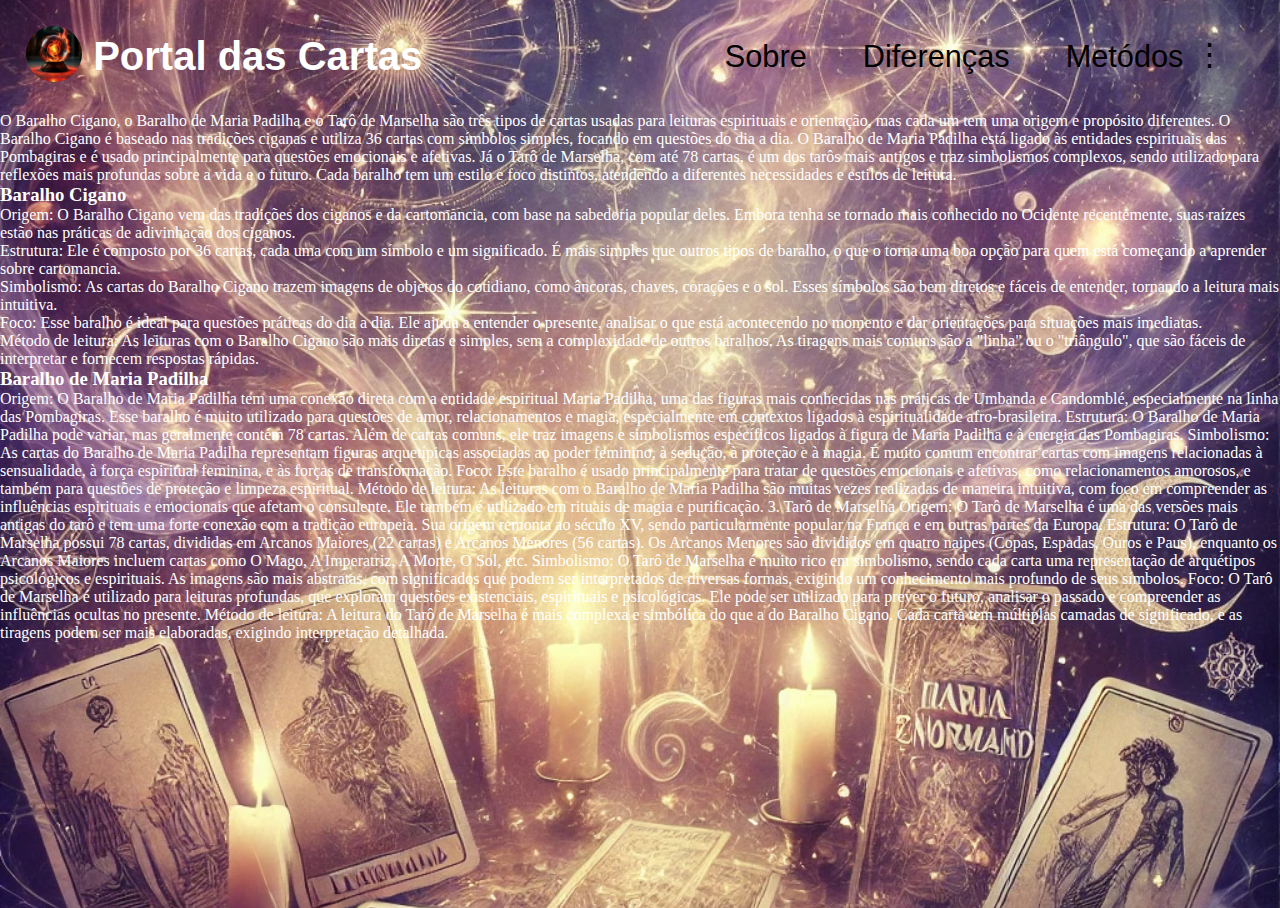
==== diferencas/diferencas.html @ e998c52c "inicio da diferença entre as cartas" ====
<!DOCTYPE html>
<html lang="en">
<head>
    <meta charset="UTF-8">
    <meta name="viewport" content="width=device-width, initial-scale=1.0">
    <link rel="stylesheet" href="diferencas.css">
    <title>Portal das Cartas</title>
    <link rel="icon" href="../img/logo.png" type="image/png">
    <script src="script.js"></script>
</head>
<body>
    <header>
        
        <a href="./index.html"><img class="logo" src="../img/logo.png" alt="logo do site" ></a>
        <nav>
            <h1>Portal das Cartas</h1>
        </nav>
        <nav class="pags">
            <a href="./sobre/sobre.html">Sobre</a>
            <a href="./diferencas/diferencas.html">Diferenças</a>
            <a href="./metodos/metodos.html">Metódos</a>

            <a href=""> <p>&#8942;</p> </a>

        </nav>
    </header>
    <main>
        <section class="intro">
          <div class="introducao">
             <p>O Baralho Cigano, o Baralho de Maria Padilha e o Tarô de Marselha são três tipos de cartas usadas para leituras espirituais e orientação, mas cada um tem uma origem e propósito diferentes. O Baralho Cigano é baseado nas tradições ciganas e utiliza 36 cartas com símbolos simples, focando em questões do dia a dia. O Baralho de Maria Padilha está ligado às entidades espirituais das Pombagiras e é usado principalmente para questões emocionais e afetivas. Já o Tarô de Marselha, com até 78 cartas, é um dos tarôs mais antigos e traz simbolismos complexos, sendo utilizado para reflexões mais profundas sobre a vida e o futuro. Cada baralho tem um estilo e foco distintos, atendendo a diferentes necessidades e estilos de leitura.</p>
            </div>
        </section>    

        <div class="baralho_c">
            <h3>Baralho Cigano</h3>
            <p>Origem: O Baralho Cigano vem das tradições dos ciganos e da cartomancia, com base na sabedoria popular deles. Embora tenha se tornado mais conhecido no Ocidente recentemente, suas raízes estão nas práticas de adivinhação dos ciganos.</p>

            <p> Estrutura: Ele é composto por 36 cartas, cada uma com um símbolo e um significado. É mais simples que outros tipos de baralho, o que o torna uma boa opção para quem está começando a aprender sobre cartomancia.</p>
                
            <p>Simbolismo: As cartas do Baralho Cigano trazem imagens de objetos do cotidiano, como âncoras, chaves, corações e o sol. Esses símbolos são bem diretos e fáceis de entender, tornando a leitura mais intuitiva.</p>
                
            <p>Foco: Esse baralho é ideal para questões práticas do dia a dia. Ele ajuda a entender o presente, analisar o que está acontecendo no momento e dar orientações para situações mais imediatas.</p> 
                
            <p>Método de leitura: As leituras com o Baralho Cigano são mais diretas e simples, sem a complexidade de outros baralhos. As tiragens mais comuns são a "linha" ou o "triângulo", que são fáceis de interpretar e fornecem respostas rápidas.</p>
        </div>

        <div class="baralho_p">
            <h3>Baralho de Maria Padilha</h3>

            <p>Origem: O Baralho de Maria Padilha tem uma conexão direta com a entidade espiritual Maria Padilha, uma das figuras mais conhecidas nas práticas de Umbanda e Candomblé, especialmente na linha das Pombagiras. Esse baralho é muito utilizado para questões de amor, relacionamentos e magia, especialmente em contextos ligados à espiritualidade afro-brasileira.
                Estrutura: O Baralho de Maria Padilha pode variar, mas geralmente contém 78 cartas. Além de cartas comuns, ele traz imagens e simbolismos específicos ligados à figura de Maria Padilha e à energia das Pombagiras.
                Simbolismo: As cartas do Baralho de Maria Padilha representam figuras arquetípicas associadas ao poder feminino, à sedução, à proteção e à magia. É muito comum encontrar cartas com imagens relacionadas à sensualidade, à força espiritual feminina, e às forças de transformação.
                Foco: Este baralho é usado principalmente para tratar de questões emocionais e afetivas, como relacionamentos amorosos, e também para questões de proteção e limpeza espiritual.
                Método de leitura: As leituras com o Baralho de Maria Padilha são muitas vezes realizadas de maneira intuitiva, com foco em compreender as influências espirituais e emocionais que afetam o consulente. Ele também é utilizado em rituais de magia e purificação.
                3. Tarô de Marselha
                Origem: O Tarô de Marselha é uma das versões mais antigas do tarô e tem uma forte conexão com a tradição europeia. Sua origem remonta ao século XV, sendo particularmente popular na França e em outras partes da Europa.
                Estrutura: O Tarô de Marselha possui 78 cartas, divididas em Arcanos Maiores (22 cartas) e Arcanos Menores (56 cartas). Os Arcanos Menores são divididos em quatro naipes (Copas, Espadas, Ouros e Paus), enquanto os Arcanos Maiores incluem cartas como O Mago, A Imperatriz, A Morte, O Sol, etc.
                Simbolismo: O Tarô de Marselha é muito rico em simbolismo, sendo cada carta uma representação de arquétipos psicológicos e espirituais. As imagens são mais abstratas, com significados que podem ser interpretados de diversas formas, exigindo um conhecimento mais profundo de seus símbolos.
                Foco: O Tarô de Marselha é utilizado para leituras profundas, que exploram questões existenciais, espirituais e psicológicas. Ele pode ser utilizado para prever o futuro, analisar o passado e compreender as influências ocultas no presente.
                Método de leitura: A leitura do Tarô de Marselha é mais complexa e simbólica do que a do Baralho Cigano. Cada carta tem múltiplas camadas de significado, e as tiragens podem ser mais elaboradas, exigindo interpretação detalhada.</p>
        </div>
    </main>
</body>
</html>
---- diferencas/diferencas.css ----
*{
    margin: 0;
    padding: 0;
    box-sizing: border-box;
}

html{
    scroll-behavior: smooth;
    scroll-padding-top: 5rem;
}


/* PP Telegraf Regular */
@font-face {
    font-family: 'PP Telegraf';
    src: url('./FONTES/PPTelegraf-Regular.woff2') format ('woff2'),
         url('./FONTES/PPTelegraf-Regular.woff') format('woff');
    font-weight: normal;
    font-style: normal;
}

/* PP Telegraf UltraBold */
@font-face {
    font-family: 'PP Telegraf';
    src: url('./FONTES/PPTelegraf-UltraBold.woff2') format('woff2'),
         url('./FONTES/PPTelegraf-UltraBold.woff') format('woff');
    font-weight: 800;
    font-style: normal;
}

/* Garet Book */
@font-face {
    font-family: 'Garet';
    src: url('./FONTES/Garet-Book.woff2') format('woff2'),
         url('./FONTES/Garet-Book.woff') format('woff');
    font-weight: 300;
    font-style: normal;
}

/* Garet Heavy */
@font-face {
    font-family: 'Garet';
    src: url('./FONTES/Garet-Heavy.woff2') format('woff2'),
         url('./FONTES/Garet-Heavy.woff') format('woff');
    font-weight: 900;
    font-style: normal;
}

:root{
    --barra-color: #5F0087;
    --botton-color:#6e0d0d;
    --box-name: rgba(217, 217, 217, 0.123);
    --inst-name: #000000;
    --color-text: #ffffff;
}

body{
    background-image: url("../img/img.cartas1.webp");
    background-size: cover;
    background-position: center; 
    background-attachment: fixed; 
    background-attachment: scroll;
    background-repeat: repeat-y, no-repeat;
    overflow-x: hidden;
    height: 90.19vh;
    color: var(--color-text);   
    margin-bottom: 6rem; 
}

main {
    max-width: 1440px;
    margin-inline: auto;
}

header {
    display: flex;
    justify-content: space-between;
    align-items: center;
    font-size: 20px;
    padding: 2%;

}

header img {
    width: 5.36rem;
    height: auto;    
}

header .logo {
    width: 3.5rem;
    height: 3.5rem; 
    margin-right: 0.725rem; 
    border-radius: 10rem;
}

header nav {
    width: 71.66rem;
    height: auto;
}

nav h1 {
    font-family: 'PP Telegraf', sans-serif;
    font-weight: 600;
}

nav a {
    text-decoration: none;
    color: var(--color-text);

    font-family: 'Garet', 'sans-serif';
    font-weight: 200;
}

nav.pags a {
    color: rgb(0, 0, 0);
    text-decoration: none;
    margin-left: 51px;
    font-size: 1.92rem;
    font-weight: 300;

    font-family: 'Segoe UI', Tahoma, Geneva, Verdana, sans-serif;
    font-weight: 200;
    
}

nav.pags a:hover {
    text-decoration: double;
}

nav.pags p {
    margin-top: -39px;
    margin-left: 520px;
    color: black;
}
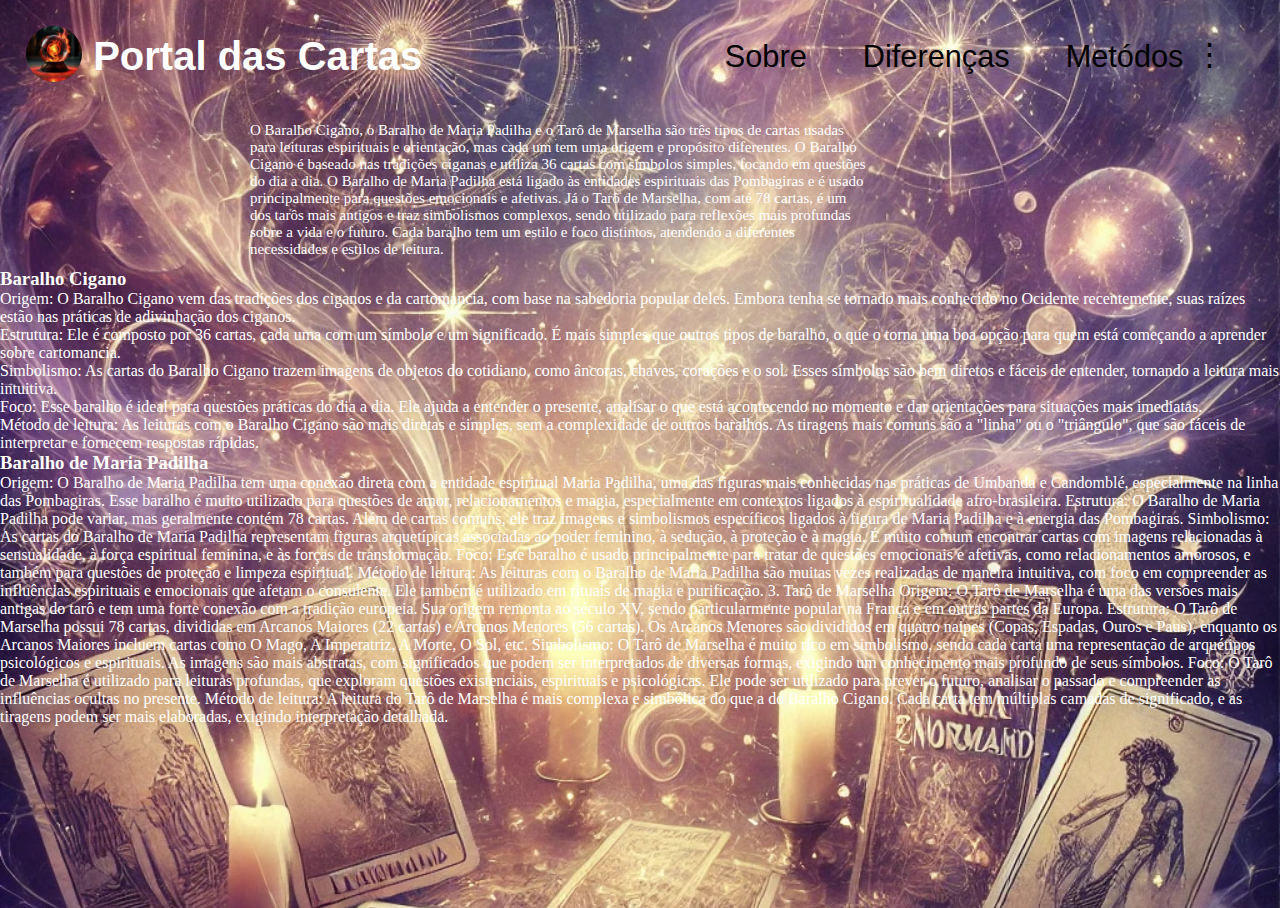
==== commit a256290f: "salvando alteraçõe" ====
--- a/diferencas/diferencas.html
+++ b/diferencas/diferencas.html
@@ -25,11 +25,9 @@
         </nav>
     </header>
     <main>
-        <section class="intro">
-          <div class="introducao">
-             <p>O Baralho Cigano, o Baralho de Maria Padilha e o Tarô de Marselha são três tipos de cartas usadas para leituras espirituais e orientação, mas cada um tem uma origem e propósito diferentes. O Baralho Cigano é baseado nas tradições ciganas e utiliza 36 cartas com símbolos simples, focando em questões do dia a dia. O Baralho de Maria Padilha está ligado às entidades espirituais das Pombagiras e é usado principalmente para questões emocionais e afetivas. Já o Tarô de Marselha, com até 78 cartas, é um dos tarôs mais antigos e traz simbolismos complexos, sendo utilizado para reflexões mais profundas sobre a vida e o futuro. Cada baralho tem um estilo e foco distintos, atendendo a diferentes necessidades e estilos de leitura.</p>
-            </div>
-        </section>    
+          <div class="intro">
+             <p class="moving-text">O Baralho Cigano, o Baralho de Maria Padilha e o Tarô de Marselha são três tipos de cartas usadas para leituras espirituais e orientação, mas cada um tem uma origem e propósito diferentes. O Baralho Cigano é baseado nas tradições ciganas e utiliza 36 cartas com símbolos simples, focando em questões do dia a dia. O Baralho de Maria Padilha está ligado às entidades espirituais das Pombagiras e é usado principalmente para questões emocionais e afetivas. Já o Tarô de Marselha, com até 78 cartas, é um dos tarôs mais antigos e traz simbolismos complexos, sendo utilizado para reflexões mais profundas sobre a vida e o futuro. Cada baralho tem um estilo e foco distintos, atendendo a diferentes necessidades e estilos de leitura.</p>
+            </div>  
 
         <div class="baralho_c">
             <h3>Baralho Cigano</h3>
--- a/diferencas/diferencas.css
+++ b/diferencas/diferencas.css
@@ -132,3 +132,36 @@
     margin-left: 520px;
     color: black;
 }
+
+.intro p {
+    position: relative;
+    display: inline-block;
+    padding: 10px;
+    font-size: 15px;
+    width: 40rem;
+    margin-left: 15rem;
+    z-index: 1;
+}
+
+/*before {
+    content: "";
+    position: absolute;
+    top: 0;
+    left: 0;
+    width: 50rem;
+    height: 150%;
+    margin-left: 202px;
+    border-radius: 2rem;
+    background-attachment: fixed;
+    margin-top: 3px;
+    background-color: #a02121;
+    z-index: -1;
+}*/
+
+.moving-text {
+    position: relative;
+    display: inline-block;
+    /*animation: moveText 2s infinite alternate;  Faz o texto se mover */
+    margin: 0; 
+    margin-left: 39px;
+}  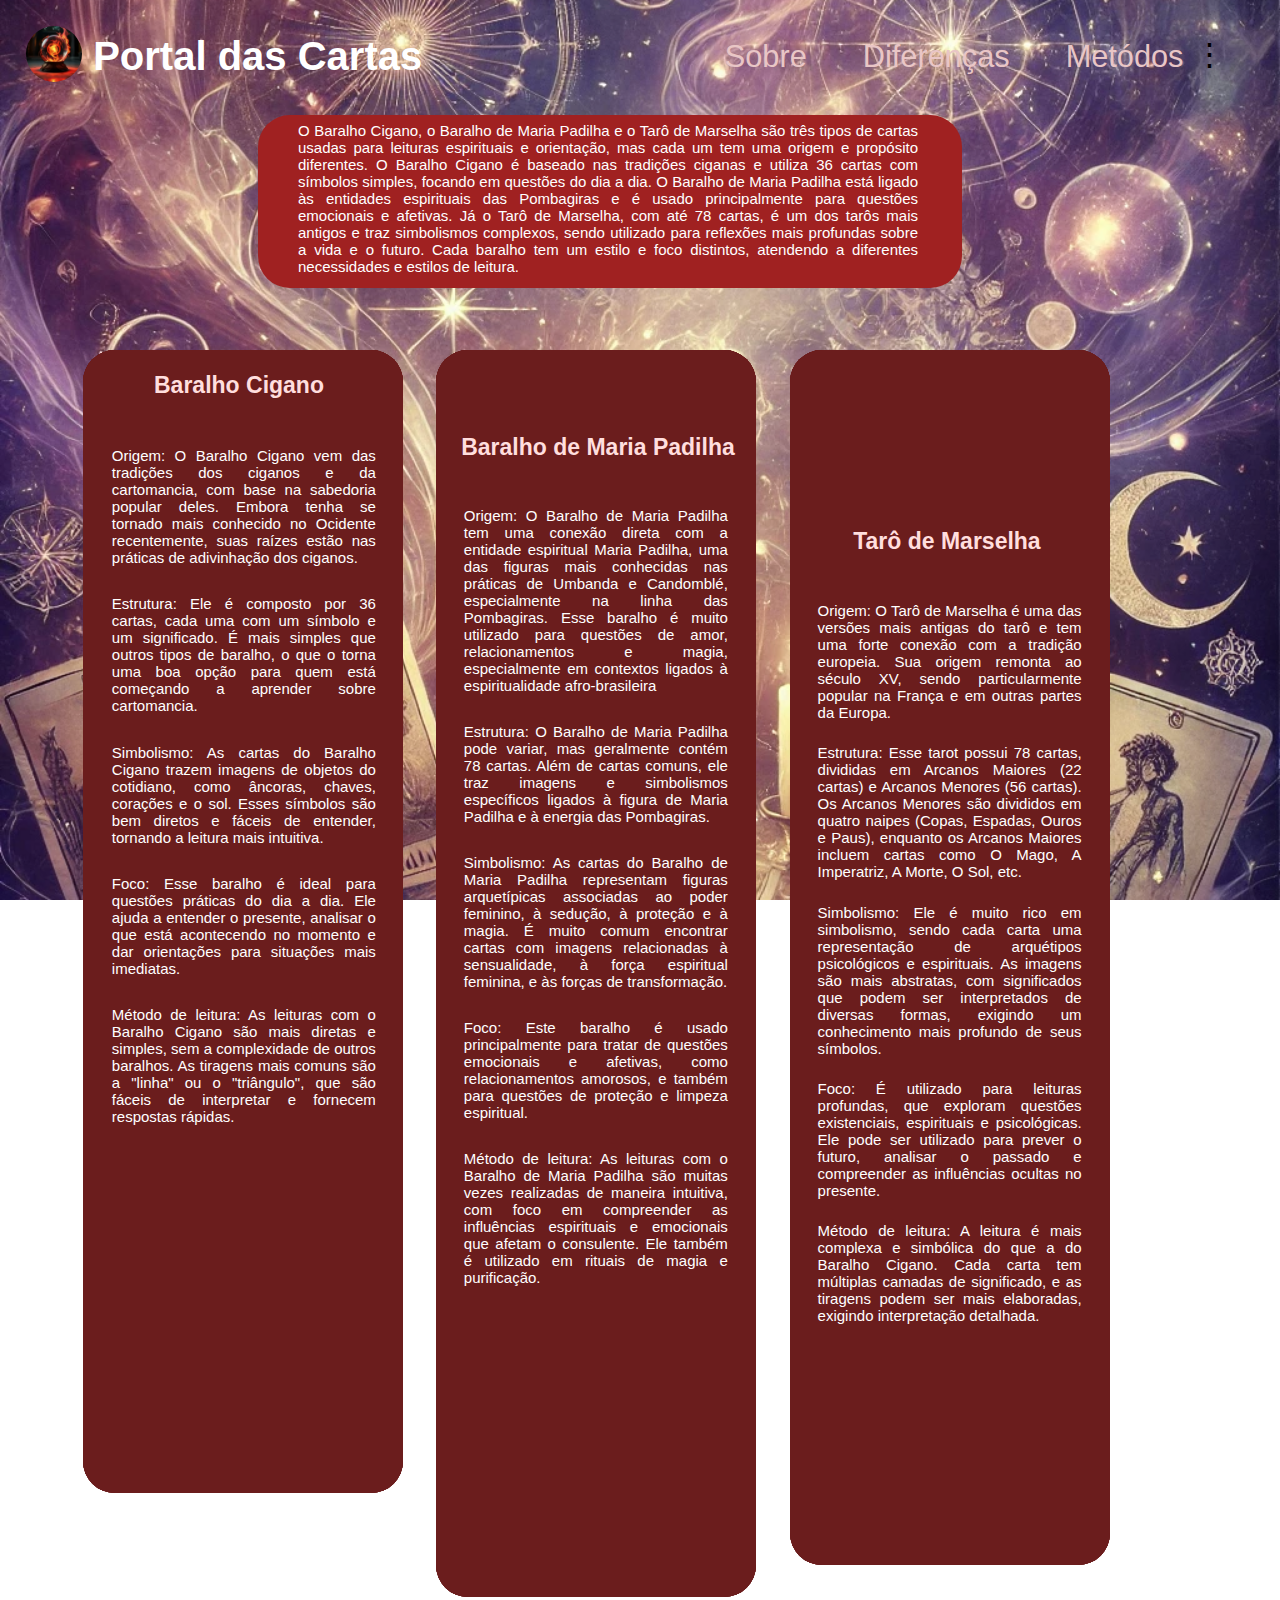
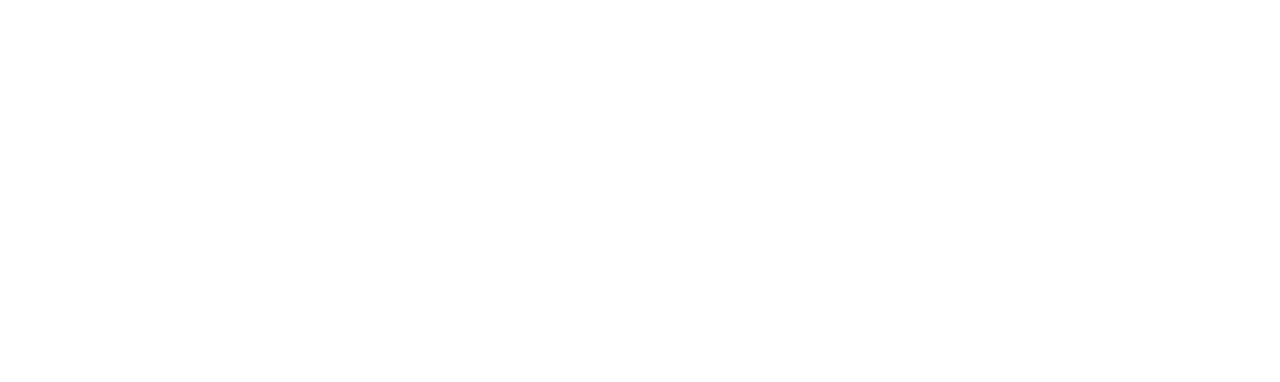
==== commit 4d6cfaee: "finalização da página de diferenças entre as cartas" ====
--- a/diferencas/diferencas.html
+++ b/diferencas/diferencas.html
@@ -11,7 +11,7 @@
 <body>
     <header>
         
-        <a href="./index.html"><img class="logo" src="../img/logo.png" alt="logo do site" ></a>
+        <a href="../index.html"><img class="logo" src="../img/logo.png" alt="logo do site" ></a>
         <nav>
             <h1>Portal das Cartas</h1>
         </nav>
@@ -31,6 +31,7 @@
 
         <div class="baralho_c">
             <h3>Baralho Cigano</h3>
+
             <p>Origem: O Baralho Cigano vem das tradições dos ciganos e da cartomancia, com base na sabedoria popular deles. Embora tenha se tornado mais conhecido no Ocidente recentemente, suas raízes estão nas práticas de adivinhação dos ciganos.</p>
 
             <p> Estrutura: Ele é composto por 36 cartas, cada uma com um símbolo e um significado. É mais simples que outros tipos de baralho, o que o torna uma boa opção para quem está começando a aprender sobre cartomancia.</p>
@@ -45,17 +46,28 @@
         <div class="baralho_p">
             <h3>Baralho de Maria Padilha</h3>
 
-            <p>Origem: O Baralho de Maria Padilha tem uma conexão direta com a entidade espiritual Maria Padilha, uma das figuras mais conhecidas nas práticas de Umbanda e Candomblé, especialmente na linha das Pombagiras. Esse baralho é muito utilizado para questões de amor, relacionamentos e magia, especialmente em contextos ligados à espiritualidade afro-brasileira.
-                Estrutura: O Baralho de Maria Padilha pode variar, mas geralmente contém 78 cartas. Além de cartas comuns, ele traz imagens e simbolismos específicos ligados à figura de Maria Padilha e à energia das Pombagiras.
-                Simbolismo: As cartas do Baralho de Maria Padilha representam figuras arquetípicas associadas ao poder feminino, à sedução, à proteção e à magia. É muito comum encontrar cartas com imagens relacionadas à sensualidade, à força espiritual feminina, e às forças de transformação.
-                Foco: Este baralho é usado principalmente para tratar de questões emocionais e afetivas, como relacionamentos amorosos, e também para questões de proteção e limpeza espiritual.
-                Método de leitura: As leituras com o Baralho de Maria Padilha são muitas vezes realizadas de maneira intuitiva, com foco em compreender as influências espirituais e emocionais que afetam o consulente. Ele também é utilizado em rituais de magia e purificação.
-                3. Tarô de Marselha
-                Origem: O Tarô de Marselha é uma das versões mais antigas do tarô e tem uma forte conexão com a tradição europeia. Sua origem remonta ao século XV, sendo particularmente popular na França e em outras partes da Europa.
-                Estrutura: O Tarô de Marselha possui 78 cartas, divididas em Arcanos Maiores (22 cartas) e Arcanos Menores (56 cartas). Os Arcanos Menores são divididos em quatro naipes (Copas, Espadas, Ouros e Paus), enquanto os Arcanos Maiores incluem cartas como O Mago, A Imperatriz, A Morte, O Sol, etc.
-                Simbolismo: O Tarô de Marselha é muito rico em simbolismo, sendo cada carta uma representação de arquétipos psicológicos e espirituais. As imagens são mais abstratas, com significados que podem ser interpretados de diversas formas, exigindo um conhecimento mais profundo de seus símbolos.
-                Foco: O Tarô de Marselha é utilizado para leituras profundas, que exploram questões existenciais, espirituais e psicológicas. Ele pode ser utilizado para prever o futuro, analisar o passado e compreender as influências ocultas no presente.
-                Método de leitura: A leitura do Tarô de Marselha é mais complexa e simbólica do que a do Baralho Cigano. Cada carta tem múltiplas camadas de significado, e as tiragens podem ser mais elaboradas, exigindo interpretação detalhada.</p>
+            <p>Origem: O Baralho de Maria Padilha tem uma conexão direta com a entidade espiritual Maria Padilha, uma das figuras mais conhecidas nas práticas de Umbanda e Candomblé, especialmente na linha das Pombagiras. Esse baralho é muito utilizado para questões de amor, relacionamentos e magia, especialmente em contextos ligados à espiritualidade afro-brasileira</p>
+
+            <p> Estrutura: O Baralho de Maria Padilha pode variar, mas geralmente contém 78 cartas. Além de cartas comuns, ele traz imagens e simbolismos específicos ligados à figura de Maria Padilha e à energia das Pombagiras.</p>
+                
+            <p>Simbolismo: As cartas do Baralho de Maria Padilha representam figuras arquetípicas associadas ao poder feminino, à sedução, à proteção e à magia. É muito comum encontrar cartas com imagens relacionadas à sensualidade, à força espiritual feminina, e às forças de transformação.</p>
+
+            <p>Foco: Este baralho é usado principalmente para tratar de questões emocionais e afetivas, como relacionamentos amorosos, e também para questões de proteção e limpeza espiritual.</p>
+
+            <p>Método de leitura: As leituras com o Baralho de Maria Padilha são muitas vezes realizadas de maneira intuitiva, com foco em compreender as influências espirituais e emocionais que afetam o consulente. Ele também é utilizado em rituais de magia e purificação.</p>
+        </div>
+
+        <div class="tarot">
+            <h3>Tarô de Marselha</h3>
+            <p>Origem: O Tarô de Marselha é uma das versões mais antigas do tarô e tem uma forte conexão com a tradição europeia. Sua origem remonta ao século XV, sendo particularmente popular na França e em outras partes da Europa.</p>
+
+            <p>Estrutura: Esse tarot possui 78 cartas, divididas em Arcanos Maiores (22 cartas) e Arcanos Menores (56 cartas). Os Arcanos Menores são divididos em quatro naipes (Copas, Espadas, Ouros e Paus), enquanto os Arcanos Maiores incluem cartas como O Mago, A Imperatriz, A Morte, O Sol, etc.</p>
+
+            <p>Simbolismo: Ele é muito rico em simbolismo, sendo cada carta uma representação de arquétipos psicológicos e espirituais. As imagens são mais abstratas, com significados que podem ser interpretados de diversas formas, exigindo um conhecimento mais profundo de seus símbolos.</p>
+
+            <p>Foco: É utilizado para leituras profundas, que exploram questões existenciais, espirituais e psicológicas. Ele pode ser utilizado para prever o futuro, analisar o passado e compreender as influências ocultas no presente.</p>
+
+            <p>Método de leitura: A leitura é mais complexa e simbólica do que a do Baralho Cigano. Cada carta tem múltiplas camadas de significado, e as tiragens podem ser mais elaboradas, exigindo interpretação detalhada.</p>
         </div>
     </main>
 </body>
--- a/diferencas/diferencas.css
+++ b/diferencas/diferencas.css
@@ -58,8 +58,9 @@
     background-image: url("../img/img.cartas1.webp");
     background-size: cover;
     background-position: center; 
-    background-attachment: fixed; 
-    background-attachment: scroll;
+   /* position: fixed;
+    background-attachment: scroll;*/
+    background-attachment: fixed;
     background-repeat: repeat-y, no-repeat;
     overflow-x: hidden;
     height: 90.19vh;
@@ -96,6 +97,7 @@
 header nav {
     width: 71.66rem;
     height: auto;
+    
 }
 
 nav h1 {
@@ -106,19 +108,20 @@
 nav a {
     text-decoration: none;
     color: var(--color-text);
+    /*margin-left: 101px;*/
 
     font-family: 'Garet', 'sans-serif';
     font-weight: 200;
 }
 
 nav.pags a {
-    color: rgb(0, 0, 0);
+    color: rgb(233, 198, 198);
     text-decoration: none;
     margin-left: 51px;
     font-size: 1.92rem;
     font-weight: 300;
 
-    font-family: 'Segoe UI', Tahoma, Geneva, Verdana, sans-serif;
+    font-family: 'Franklin Gothic Medium', 'Arial Narrow', Arial, sans-serif;
     font-weight: 200;
     
 }
@@ -139,24 +142,27 @@
     padding: 10px;
     font-size: 15px;
     width: 40rem;
-    margin-left: 15rem;
-    z-index: 1;
-}
-
-/*before {
+    margin-left: 18rem;
+    text-align: justify;
+    font-family: 'Lucida Sans', 'Lucida Sans Regular', 'Lucida Grande', 'Lucida Sans Unicode', Geneva, Verdana, sans-serif;
+    z-index: 1;
+}
+
+.intro p::before {
     content: "";
     position: absolute;
     top: 0;
     left: 0;
-    width: 50rem;
-    height: 150%;
-    margin-left: 202px;
+    width: 44rem;
+    height: 100%;
+    margin-left: -30px;
+    margin-top: 750rem;
     border-radius: 2rem;
     background-attachment: fixed;
     margin-top: 3px;
     background-color: #a02121;
     z-index: -1;
-}*/
+}
 
 .moving-text {
     position: relative;
@@ -164,4 +170,137 @@
     /*animation: moveText 2s infinite alternate;  Faz o texto se mover */
     margin: 0; 
     margin-left: 39px;
-}  +}  
+
+.baralho_c h3 {
+    position: relative;
+    display: inline-block;
+    padding: 10px;
+    font-size: 23px;
+    margin-top: 77px;
+    margin-left: 9rem;
+    text-align: justify;
+    margin-bottom: -70rem;
+    color: #ffdede;
+    font-family: 'Gill Sans', 'Gill Sans MT', Calibri, 'Trebuchet MS', sans-serif;
+    z-index: 1;
+}
+
+.baralho_c p {
+    font-size: 15px;
+    margin-top: 50px;
+    margin-left: 6.99rem;
+    text-align: justify;
+    margin-bottom: -1.3rem;
+    max-width: 16.5rem;
+    color: #ffffff;
+    font-family: 'Gill Sans', 'Gill Sans MT', Calibri, 'Trebuchet MS', sans-serif;
+    z-index: 1;
+
+    word-spacing: normal;
+}
+
+.baralho_c p::before {
+    content: "";
+    position: absolute;
+    top: 0;
+    left: 0;
+    width: 20rem;
+    height: 127%;
+    margin-left: 83px;
+    margin-top: -200rem;
+    border-radius: 2rem;
+    background-attachment: fixed;
+    margin-top: 350px;
+    background-color: #6b1d1d;
+    z-index: -1;
+}
+
+.baralho_p h3 {
+    position: relative;
+    display: inline-block;
+    padding: 10px;
+    font-size: 23px;
+    top: -680px;
+    margin-left: 28.20rem;
+    text-align: justify;
+    margin-bottom: -70rem;
+    color: #ffdede;
+    font-family: 'Gill Sans', 'Gill Sans MT', Calibri, 'Trebuchet MS', sans-serif;
+    z-index: 1;
+}
+
+.baralho_p p {
+    font-size: 15px;
+    margin-top: -631.8px;
+    margin-left: 28.99rem;
+    text-align: justify;
+    margin-bottom: 41.3rem;
+    
+    max-width: 16.5rem;
+    color: #ffffff;
+    font-family: 'Gill Sans', 'Gill Sans MT', Calibri, 'Trebuchet MS', sans-serif;
+    z-index: 2;
+
+    word-spacing: normal;
+}
+
+.baralho_p p::before {
+    content: "";
+    position: absolute;
+    top: 0;
+    left: 0;
+    width: 20rem;
+    height: 138.5%;
+    margin-left: 436px;
+    margin-top: -200rem;
+    border-radius: 2rem;
+    background-attachment: fixed;
+    margin-top: 350px;
+    background-color: #6b1d1d;
+    z-index: -2;
+}
+
+.tarot h3 {
+    position: relative;
+    display: inline-block;
+    padding: 10px;
+    font-size: 23px;
+    top: -1429px;
+    margin-left: 52.7rem;
+    text-align: justify;
+    margin-bottom: -70rem;
+    color: #ffdede;
+    font-family: 'Gill Sans', 'Gill Sans MT', Calibri, 'Trebuchet MS', sans-serif;
+    z-index: 1;
+}
+
+.tarot p {
+    font-size: 15px;
+    margin-top: -1380px;
+    margin-left: 51.1rem;
+    text-align: justify;
+    margin-bottom: 87.7rem;
+    max-width: 16.5rem;
+    color: #ffffff;
+    font-family: 'Gill Sans', 'Gill Sans MT', Calibri, 'Trebuchet MS', sans-serif;
+    z-index: 1;
+
+    word-spacing: normal;
+}
+
+.tarot p::before {
+    content: "";
+    position: absolute;
+    top: 0;
+    left: 0;
+    width: 20rem;
+    height: 135%;
+    margin-left: 790px;
+    margin-top: -200rem;
+    border-radius: 2rem;
+    background-attachment: fixed;
+    margin-top: 350px;
+    background-color: #6b1d1d;
+    z-index: -1;
+}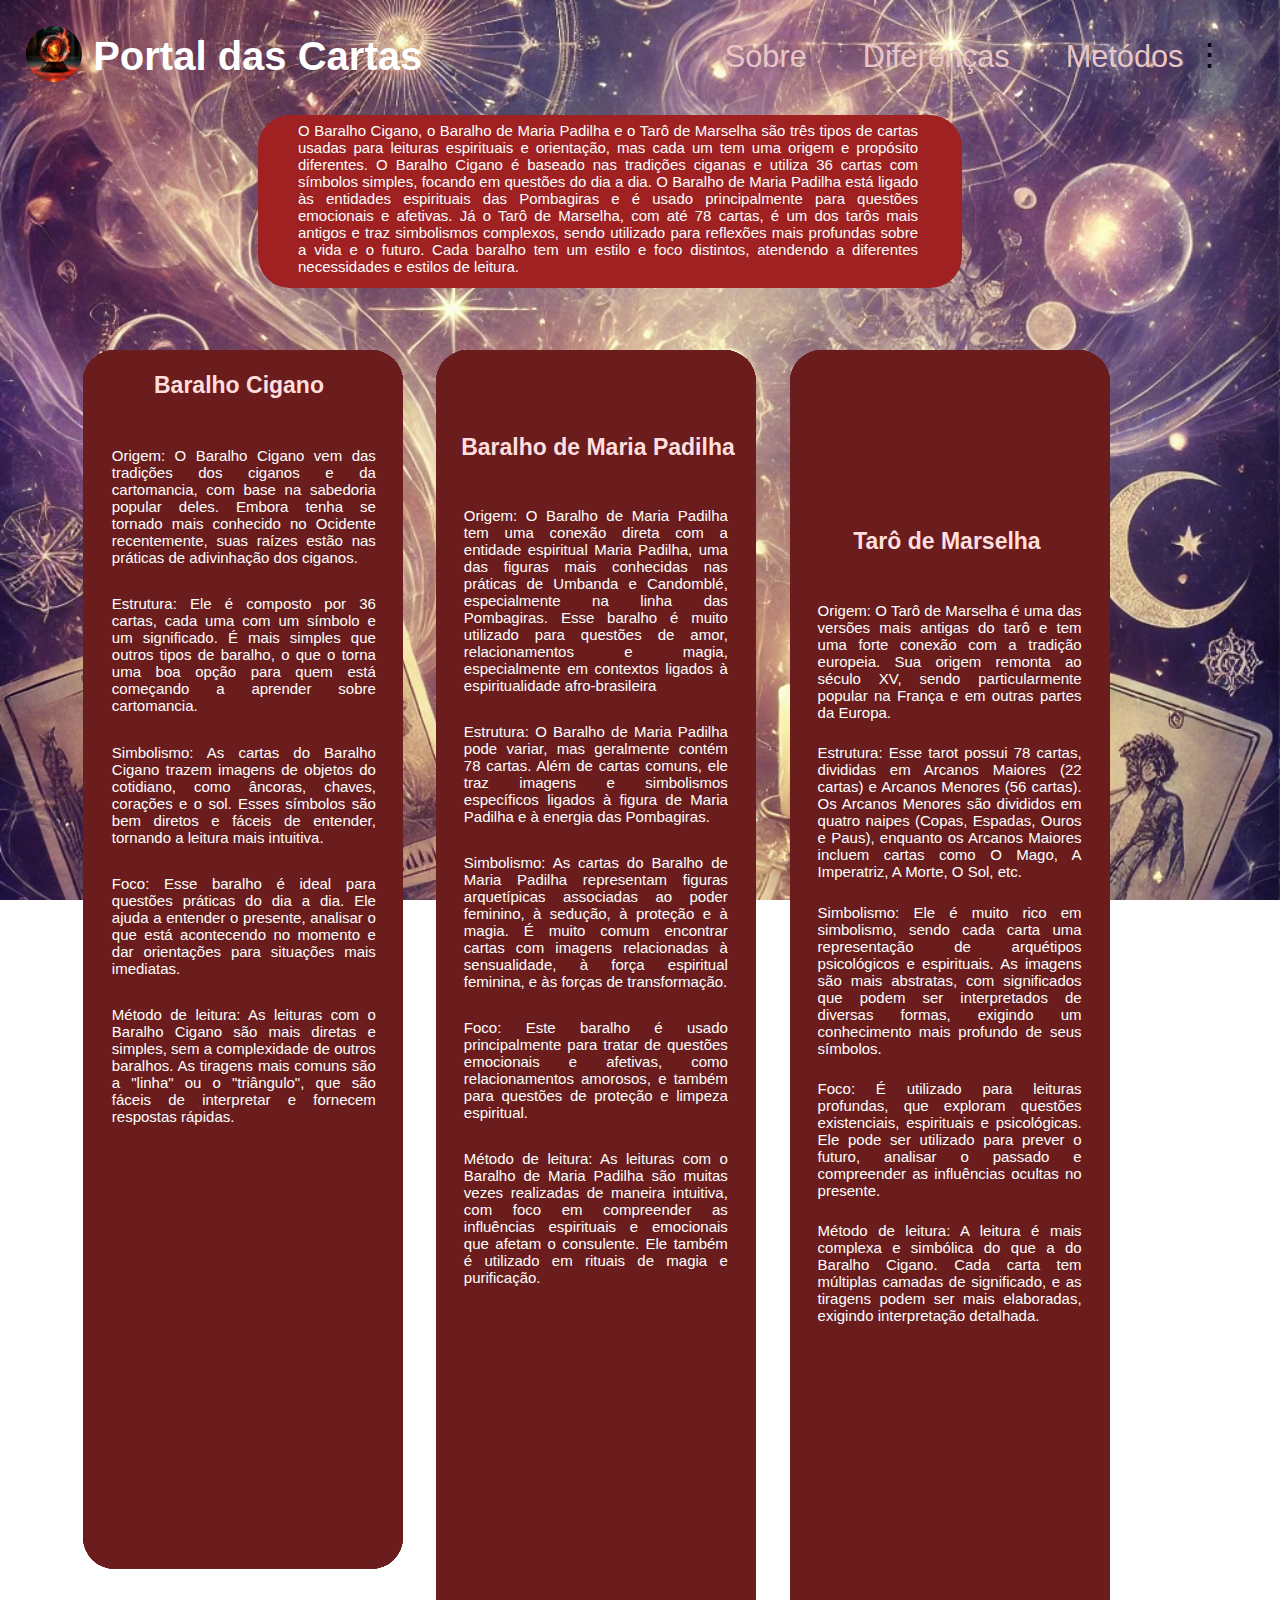
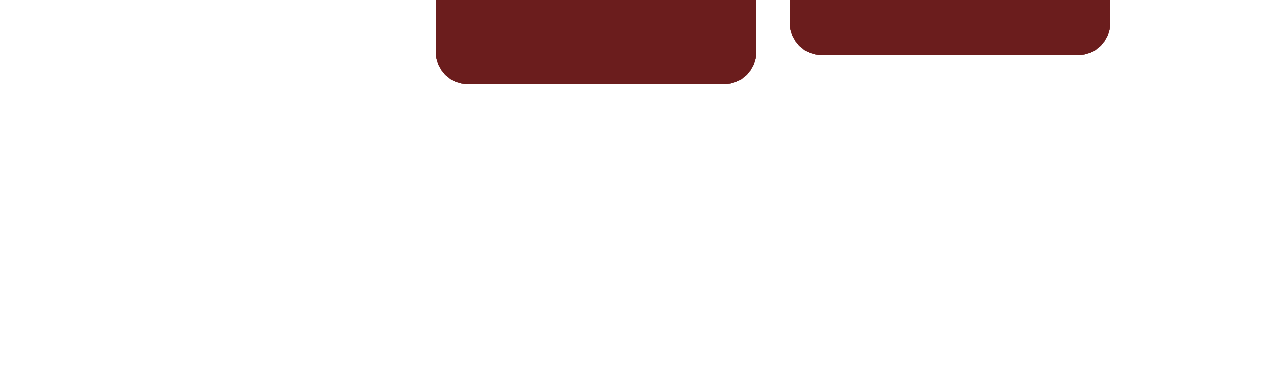
==== commit cd39f268: "update" ====
--- a/diferencas/diferencas.html
+++ b/diferencas/diferencas.html
@@ -16,9 +16,9 @@
             <h1>Portal das Cartas</h1>
         </nav>
         <nav class="pags">
-            <a href="./sobre/sobre.html">Sobre</a>
-            <a href="./diferencas/diferencas.html">Diferenças</a>
-            <a href="./metodos/metodos.html">Metódos</a>
+            <a href="../sobre/sobre.html">Sobre</a>
+            <a href="../diferencas/diferencas.html">Diferenças</a>
+            <a href="../metodos/metodos.html">Metódos</a>
 
             <a href=""> <p>&#8942;</p> </a>
 
--- a/diferencas/diferencas.css
+++ b/diferencas/diferencas.css
@@ -206,7 +206,7 @@
     top: 0;
     left: 0;
     width: 20rem;
-    height: 127%;
+    height: 135.4%;
     margin-left: 83px;
     margin-top: -200rem;
     border-radius: 2rem;
@@ -251,7 +251,7 @@
     top: 0;
     left: 0;
     width: 20rem;
-    height: 138.5%;
+    height: 148.2%;
     margin-left: 436px;
     margin-top: -200rem;
     border-radius: 2rem;
@@ -295,7 +295,7 @@
     top: 0;
     left: 0;
     width: 20rem;
-    height: 135%;
+    height: 145%;
     margin-left: 790px;
     margin-top: -200rem;
     border-radius: 2rem;
